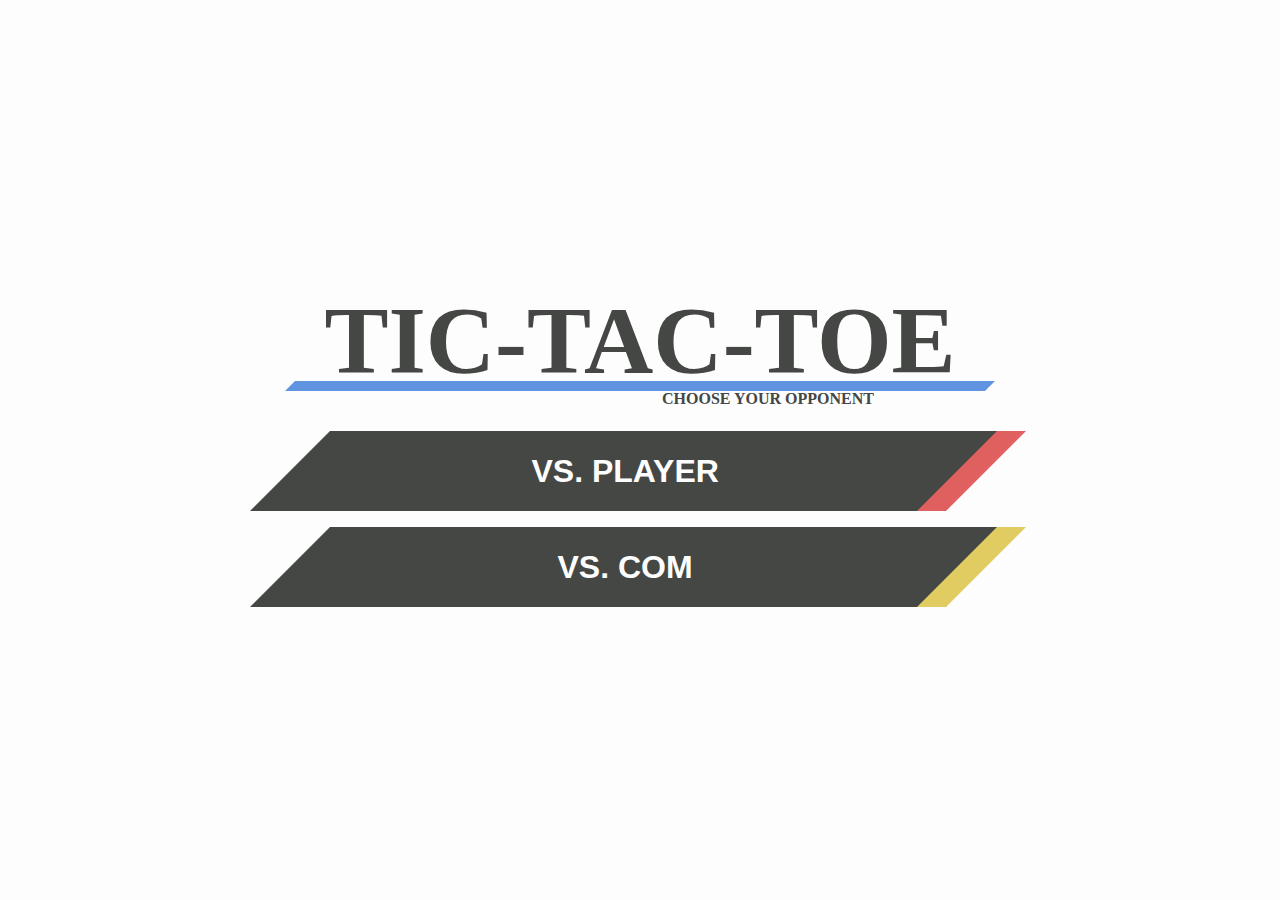
==== index.html @ 84fe1c4b "Update main menu styling" ====
<!DOCTYPE html>
<html lang="en">
<head>
    <meta charset="UTF-8">
    <meta name="viewport" content="width=device-width, initial-scale=1.0">
    <!-- <script src="script.js" defer></script> -->
    <link rel="stylesheet" href="styles.css">
    <title>Tic-Tac-Toe</title>
</head>
<body>
    <div class = "main-menu">
        <header>
            <span class= "title">TIC-TAC-TOE</span>
            <div class="arrow skew-right"></div>
            <span class="subtitle">CHOOSE YOUR OPPONENT</span>
        </header>
        <div class="option vs-player" href>
            <button  class="skew-container skew-right"><span>VS. PLAYER</span></button>
            <div class="skew-right stripe"></div>
        </div>
        <div class="option vs-com">
            <button class="skew-container skew-right"><span>VS. COM</span></button>
            <div class="skew-right stripe"></div>
        </div>
    </div>

    <template class="main-menu-template">
        <div class = "main-menu">
            <header>
                <span class= "title">TIC-TAC-TOE</span>
                <div class="arrow skew-right"></div>
                <span class="subtitle">CHOOSE YOUR OPPONENT</span>
            </header>
            <div class="option vs-player" href>
                <button  class="skew-container skew-right"><span>Vs. Player</span></button>
                <div class="skew-right stripe"></div>
            </div>
            <div class="option vs-com">
                <button class="skew-container skew-right"><span>Vs. Com</span></button>
                <div class="skew-right stripe"></div>
            </div>
        </div>
    </template>

    <template class="vs-player-template">
        <div class = "main-menu">
            <header>
                <span class= "title">VS. PLAYER</span>
                <div class="arrow skew-right"></div>
                <span class="subtitle">ENTER YOUR NAMES</span>
            </header>
            <div class="option">
                <div class="skew-container skew-right">
                    <label class="name">PLAYER 1<div class="input-text skew-right"><input type="text"></div></label>
                </div>
                <div class="skew-right stripe"></div>
            </div>
            <div class="option">
                <div class="skew-container skew-right">
                    <label class="name">PLAYER 1<div class="input-text skew-right"><input type="text"></div></label>
                </div>
                <div class="skew-right stripe"></div>
            </div>
            <div class="nav">
                <div class="prev">
                    <button class="skew-container skew-right"><span>RETURN</span></button>
                    <div class="skew-right stripe"></div>
                </div>
                <div class="next">
                    <div class="skew-left stripe"></div>
                    <button class="skew-container skew-left"><span>START GAME</span></button>
                </div>
            </div>
        </div>
    </template>

    <template class="vs-com-template">
        <div class = "main-menu">
            <header>
                <span class= "title">VS. COM</span>
                <div class="arrow skew-right"></div>
                <span class="subtitle">ENTER YOUR NAME</span>
            </header>
            <div class="option">
                <div class="skew-container skew-right">
                    <label class="name">PLAYER 1<div class="input-text skew-right"><input type="text"></div></label>
                </div>
                <div class="skew-right stripe"></div>
            </div>
            <div class="nav">
                <div class="prev">
                    <button class="skew-container skew-right"><span>RETURN</span></button>
                    <div class="skew-right stripe"></div>
                </div>
                <div class="next">
                    <div class="skew-left stripe"></div>
                    <button class="skew-container skew-left"><span>START GAME</span></button>
                </div>
            </div>
        </div>
    </template>

    <template class="game-template">
        <div class="game">
            <header class="turn">
                <span class= "player-turn title">TOM'S TURN</span>
                <div class="arrow skew-left"></div>
            </header>
            <div class="gameboard"></div>
            <div class="nav">
                <div class="prev">
                    <button class="skew-container skew-right"><span>MAIN MENU</span></button>
                    <div class="skew-right stripe"></div>
                </div>
                <div class="next">
                    <div class="skew-left stripe"></div>
                    <button class="skew-container skew-left"><span>PLAY AGAIN</span></button>
                </div>
            </div>
        </div>
    </template>

</body>
</html>
---- styles.css ----
/* --------------- CSS Reset --------------- */

/* http://meyerweb.com/eric/tools/css/reset/ 
   v2.0 | 20110126
   License: none (public domain)
*/

html, body, div, span, applet, object, iframe,
h1, h2, h3, h4, h5, h6, p, blockquote, pre,
a, abbr, acronym, address, big, cite, code,
del, dfn, em, img, ins, kbd, q, s, samp,
small, strike, strong, sub, sup, tt, var,
b, u, i, center,
dl, dt, dd, ol, ul, li,
fieldset, form, label, legend,
table, caption, tbody, tfoot, thead, tr, th, td,
article, aside, canvas, details, embed, 
figure, figcaption, footer, header, hgroup, 
menu, nav, output, ruby, section, summary,
time, mark, audio, video {
	margin: 0;
	padding: 0;
	border: 0;
	font-size: 100%;
	font: inherit;
	vertical-align: baseline;
}
/* HTML5 display-role reset for older browsers */
article, aside, details, figcaption, figure, 
footer, header, hgroup, menu, nav, section {
	display: block;
}
body {
	line-height: 1;
}
ol, ul {
	list-style: none;
}
blockquote, q {
	quotes: none;
}
blockquote:before, blockquote:after,
q:before, q:after {
	content: '';
	content: none;
}
table {
	border-collapse: collapse;
	border-spacing: 0;
}

/* ----- General Styling ------ */
:root {
	--player1-colour: #6093E0;
	--player2-colour: #E06060;
	--com-colour: #E0CC60;
	--accent-colour: #454745;
	--bg-colour: #FDFDFD;

	font-weight: 700;
}

* {
	color: var(--accent-colour);
}


body {
	background-color: var(--bg-colour);
    min-height: 100vh;
	display: flex;
	flex-direction: column;
	justify-content: center;
	align-items: center;
}



/* --- Button Styling --- */
.skew-container {
	background-color: var(--accent-colour);
	color: var(--bg-colour);
	width: 100%;
	display: flex;
	justify-content: center;
	align-items: center;
	transition: background-color 300ms;
	border-width: 0;
	/* border-width: 3px; */
}

	.skew-left{
		transform: skew(45deg);
	}

		.skew-left > * {
			transform: skew(-45deg);
		}

	.skew-right {
		transform: skew(-45deg);
	}

		.skew-right > * {
			transform: skew(45deg);
		}

	.stripe {
		position: relative;
		right:4px;
		width: 30px;
		background-color: aqua;
	}

	.name {
		display: flex;
		justify-content: space-around;
		gap: 32px;
		width: 100%;
		padding-inline: 32px;
		text-wrap: nowrap;
	}

		.input-text {
			width: 100%;
			background-color: aliceblue;
		}

			.input-text > input {
				box-sizing: border-box;
				width: 100%;
				background-color: transparent;
				border: none;
				outline: none;
				padding-inline: 16px;
			}

/* --- General Main Menu Styling --- */
button > span {
	color: var(--bg-colour);
	font-weight: 700;
	font-size: 2rem;
}

.main-menu, .game {
	display: flex;
	flex-direction: column;
	gap: 16px;
	justify-content: center;
	align-items: center;
	height: 500px;
}

	header {
		display: flex;
		flex-direction: column;
		align-items: center;
		width: 100%;
	}

		.title {
			font-size: 6rem;	
		}

		.arrow {
			display: inline;
			height: 10px;
			width: 100%;
			position: relative;
			/* left: 30vw; */
			bottom: 8px;
			background-color: var(--player1-colour);
		}

		.subtitle {
			position: relative;
			bottom: 8px;
			left: 10vw;
			
		}

	.option, .nav, .prev, .next {
		display: flex;
		height: 80px;
		
	}

	.option {
		width: 700px;
	}
	
	.nav {
		gap: 64px;
	}
	
		.prev, .next {
			width: 250px;
		}

/* --- Gameboard Styling --- */

.gameboard {
    display: grid;
    grid-template-columns: 1fr 1fr 1fr;
    width: 400px;
    height: 400px;
    gap: 16px;
	padding: 16px;
	background-color: black;
}

.cell {
    background-color: rgb(255, 255, 255);
    color: black;
}

/* --- Specific Main Menu Styling --- */
button > span {
	color: var(--bg-colour);
	font-weight: 700;
	font-size: 2rem;
}

.vs-player > .stripe {
	transition: background-color 300ms ;
	background-color: var(--player2-colour);
}

.vs-player > .skew-container:hover {
	transition: background-color 300ms ;
	background-color: var(--player2-colour);
}

.vs-player > .skew-container:active {
	transition: background-color 6ms ;
	background-color: var(--accent-colour);
}

.vs-com > .stripe {
	background-color: var(--com-colour);
}


.vs-com > .skew-container:hover {
	transition: background-color 300ms ;
	background-color: var(--com-colour);
}

.vs-com > .skew-container:active {
	transition: background-color 60ms ;	
	background-color: var(--accent-colour);
}
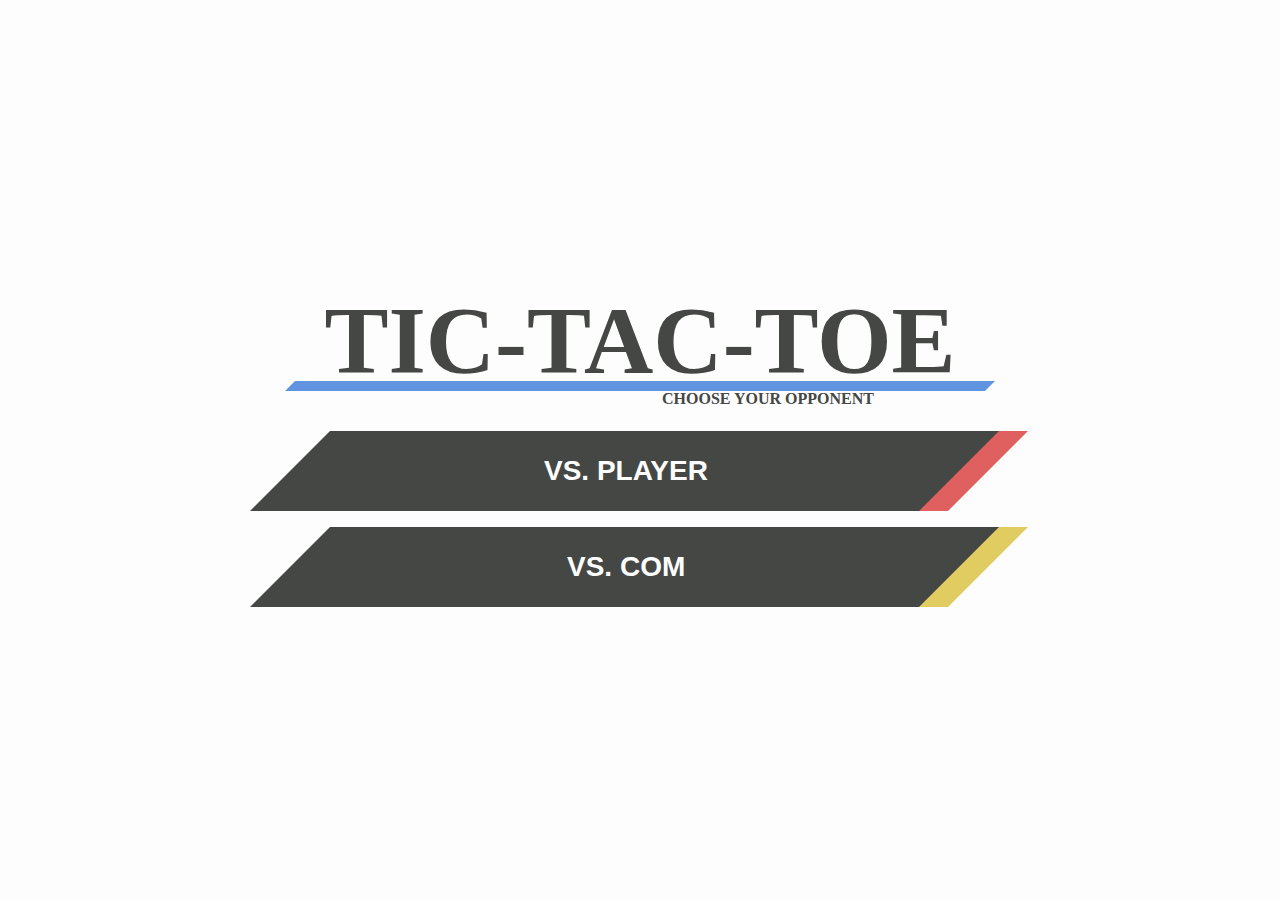
==== commit fe8ef2bf: "Update Styling, add JS DOM controllers" ====
--- a/index.html
+++ b/index.html
@@ -3,70 +3,56 @@
 <head>
     <meta charset="UTF-8">
     <meta name="viewport" content="width=device-width, initial-scale=1.0">
-    <!-- <script src="script.js" defer></script> -->
+    <script src="script.js" defer></script>
+    <!-- <link rel="stylesheet" href="https://www.w3schools.com/w3css/4/w3.css"> -->
     <link rel="stylesheet" href="styles.css">
     <title>Tic-Tac-Toe</title>
 </head>
 <body>
-    <div class = "main-menu">
-        <header>
-            <span class= "title">TIC-TAC-TOE</span>
-            <div class="arrow skew-right"></div>
-            <span class="subtitle">CHOOSE YOUR OPPONENT</span>
-        </header>
-        <div class="option vs-player" href>
-            <button  class="skew-container skew-right"><span>VS. PLAYER</span></button>
-            <div class="skew-right stripe"></div>
-        </div>
-        <div class="option vs-com">
-            <button class="skew-container skew-right"><span>VS. COM</span></button>
-            <div class="skew-right stripe"></div>
-        </div>
-    </div>
 
-    <template class="main-menu-template">
-        <div class = "main-menu">
+    <template id="main-menu-template">
+        <div class = "menu animate-left">
             <header>
                 <span class= "title">TIC-TAC-TOE</span>
                 <div class="arrow skew-right"></div>
                 <span class="subtitle">CHOOSE YOUR OPPONENT</span>
             </header>
-            <div class="option vs-player" href>
-                <button  class="skew-container skew-right"><span>Vs. Player</span></button>
+            <div class="option vs-player select" data-template-id="vs-player-template">
+                <button class="skew-container skew-right"><span>VS. PLAYER</span></button>
                 <div class="skew-right stripe"></div>
             </div>
-            <div class="option vs-com">
-                <button class="skew-container skew-right"><span>Vs. Com</span></button>
+            <div class="option vs-com select" data-template-id="vs-com-template">
+                <button class="skew-container skew-right"><span>VS. COM</span></button>
                 <div class="skew-right stripe"></div>
             </div>
         </div>
     </template>
 
-    <template class="vs-player-template">
-        <div class = "main-menu">
+    <template id="vs-player-template">
+        <form class = "menu animate-left">
             <header>
                 <span class= "title">VS. PLAYER</span>
-                <div class="arrow skew-right"></div>
+                <div class="arrow skew-right vs-player"></div>
                 <span class="subtitle">ENTER YOUR NAMES</span>
             </header>
-            <div class="option">
+            <div class="option player-inverse">
                 <div class="skew-container skew-right">
                     <label class="name">PLAYER 1<div class="input-text skew-right"><input type="text"></div></label>
                 </div>
                 <div class="skew-right stripe"></div>
             </div>
-            <div class="option">
+            <div class="option vs-player-inverse">
                 <div class="skew-container skew-right">
-                    <label class="name">PLAYER 1<div class="input-text skew-right"><input type="text"></div></label>
+                    <label class="name">PLAYER 2<div class="input-text skew-right"><input type="text"></div></label>
                 </div>
                 <div class="skew-right stripe"></div>
             </div>
             <div class="nav">
-                <div class="prev">
+                <div class="prev player select" data-template-id="main-menu-template">
                     <button class="skew-container skew-right"><span>RETURN</span></button>
                     <div class="skew-right stripe"></div>
                 </div>
-                <div class="next">
+                <div class="next vs-player select">
                     <div class="skew-left stripe"></div>
                     <button class="skew-container skew-left"><span>START GAME</span></button>
                 </div>
@@ -74,25 +60,25 @@
         </div>
     </template>
 
-    <template class="vs-com-template">
-        <div class = "main-menu">
+    <template id="vs-com-template">
+        <div class = "menu animate-left">
             <header>
                 <span class= "title">VS. COM</span>
-                <div class="arrow skew-right"></div>
+                <div class="arrow skew-right vs-com"></div>
                 <span class="subtitle">ENTER YOUR NAME</span>
             </header>
-            <div class="option">
+            <div class="option player-inverse">
                 <div class="skew-container skew-right">
                     <label class="name">PLAYER 1<div class="input-text skew-right"><input type="text"></div></label>
                 </div>
                 <div class="skew-right stripe"></div>
             </div>
             <div class="nav">
-                <div class="prev">
+                <div class="prev player select" data-template-id="main-menu-template">
                     <button class="skew-container skew-right"><span>RETURN</span></button>
                     <div class="skew-right stripe"></div>
                 </div>
-                <div class="next">
+                <div class="next vs-com select" data-template-id="game-template">
                     <div class="skew-left stripe"></div>
                     <button class="skew-container skew-left"><span>START GAME</span></button>
                 </div>
@@ -100,8 +86,8 @@
         </div>
     </template>
 
-    <template class="game-template">
-        <div class="game">
+    <template id="game-template">
+        <div class="game animate-left">
             <header class="turn">
                 <span class= "player-turn title">TOM'S TURN</span>
                 <div class="arrow skew-left"></div>
--- a/styles.css
+++ b/styles.css
@@ -55,6 +55,7 @@
 	--player2-colour: #E06060;
 	--com-colour: #E0CC60;
 	--accent-colour: #454745;
+	--input-colour: #454745;
 	--bg-colour: #FDFDFD;
 
 	font-weight: 700;
@@ -76,7 +77,7 @@
 
 
 
-/* --- Button Styling --- */
+/* --- Container Styling --- */
 .skew-container {
 	background-color: var(--accent-colour);
 	color: var(--bg-colour);
@@ -86,7 +87,7 @@
 	align-items: center;
 	transition: background-color 300ms;
 	border-width: 0;
-	/* border-width: 3px; */
+	padding: 0;
 }
 
 	.skew-left{
@@ -107,23 +108,33 @@
 
 	.stripe {
 		position: relative;
-		right:4px;
+		right:2px;
 		width: 30px;
-		background-color: aqua;
-	}
+		background-color: var(--player1-colour);
+	}
+
+		.next > .stripe {
+			left:2px;
+		}	
 
 	.name {
 		display: flex;
 		justify-content: space-around;
+		align-items: center;
 		gap: 32px;
 		width: 100%;
-		padding-inline: 32px;
+		height: 55%;
+		box-sizing: border-box;
+		padding-inline: 64px;
 		text-wrap: nowrap;
+
+		font-size: 2rem;
+		color: var(--bg-colour);
 	}
 
 		.input-text {
 			width: 100%;
-			background-color: aliceblue;
+			background-color: var(--bg-colour);
 		}
 
 			.input-text > input {
@@ -133,16 +144,20 @@
 				border: none;
 				outline: none;
 				padding-inline: 16px;
+				font-size: 1.75rem;
+				text-align: center;
+				font-weight: 700;
+				color:var(--input-colour)
 			}
 
 /* --- General Main Menu Styling --- */
 button > span {
 	color: var(--bg-colour);
 	font-weight: 700;
-	font-size: 2rem;
-}
-
-.main-menu, .game {
+	font-size: 1.75rem;
+}
+
+.menu, .game {
 	display: flex;
 	flex-direction: column;
 	gap: 16px;
@@ -188,13 +203,14 @@
 	.option {
 		width: 700px;
 	}
-	
+
 	.nav {
-		gap: 64px;
+		gap: 128px;
 	}
 	
 		.prev, .next {
-			width: 250px;
+			width: 270px;
+			/* fon */
 		}
 
 /* --- Gameboard Styling --- */
@@ -214,39 +230,106 @@
     color: black;
 }
 
-/* --- Specific Main Menu Styling --- */
-button > span {
-	color: var(--bg-colour);
-	font-weight: 700;
-	font-size: 2rem;
+/* --- Specific Player Styling --- */
+	.player > .skew-container:hover {
+		transition: background-color 300ms;
+		background-color: var(--player1-colour);
+	}
+
+	.player > .skew-container:active {
+		transition: background-color 6ms;
+		background-color: var(--accent-colour);
+	}
+
+.player-inverse > .skew-container {
+	background-color: var(--player1-colour);
+}
+
+.player-inverse > .stripe {
+	background-color: var(--accent-colour);
+}
+
+.vs-player.arrow {
+	background-color: var(--player2-colour);
 }
 
 .vs-player > .stripe {
-	transition: background-color 300ms ;
 	background-color: var(--player2-colour);
 }
 
-.vs-player > .skew-container:hover {
-	transition: background-color 300ms ;
+	.vs-player > .skew-container:hover {
+		transition: background-color 300ms;
+		background-color: var(--player2-colour);
+	}
+
+	.vs-player > .skew-container:active {
+		transition: background-color 6ms;
+		background-color: var(--accent-colour);
+}
+
+.vs-player-inverse > .skew-container {
 	background-color: var(--player2-colour);
 }
 
-.vs-player > .skew-container:active {
-	transition: background-color 6ms ;
+.vs-player-inverse > .stripe {
 	background-color: var(--accent-colour);
+}
+
+.vs-com.arrow {
+	background-color: var(--com-colour);
 }
 
 .vs-com > .stripe {
 	background-color: var(--com-colour);
 }
 
-
-.vs-com > .skew-container:hover {
-	transition: background-color 300ms ;
-	background-color: var(--com-colour);
-}
-
-.vs-com > .skew-container:active {
-	transition: background-color 60ms ;	
-	background-color: var(--accent-colour);
-}+	.vs-com > .skew-container:hover {
+		transition: background-color 300ms;
+		background-color: var(--com-colour);
+	}
+
+	.vs-com > .skew-container:active {
+		transition: background-color 60ms;	
+		background-color: var(--accent-colour);
+}
+
+/* --- Animations --- */
+/* Based on W3.CSS (Link: https://www.w3schools.com/w3css/default.asp) */
+.animate-left{
+	position:relative;
+	animation:animateleft 0.7s;
+}
+
+.animate-left-reverse{
+	position:relative;
+	animation:animateleft 0.7s;
+	animation-direction: reverse;
+}
+
+.animate-right-reverse{
+	position:relative;
+	animation:animateright 0.7s;
+	animation-direction: reverse;
+}
+
+	@keyframes animateleft{
+		from {
+			left: 200vw;
+			opacity:0;
+		}
+		
+		to {
+			left:0;opacity:1;
+		}
+	}
+
+	@keyframes animateright{
+		from {
+			right: 200vw;
+			opacity:0;
+		}
+		
+		to {
+			right:0;opacity:1;
+		}
+	}	